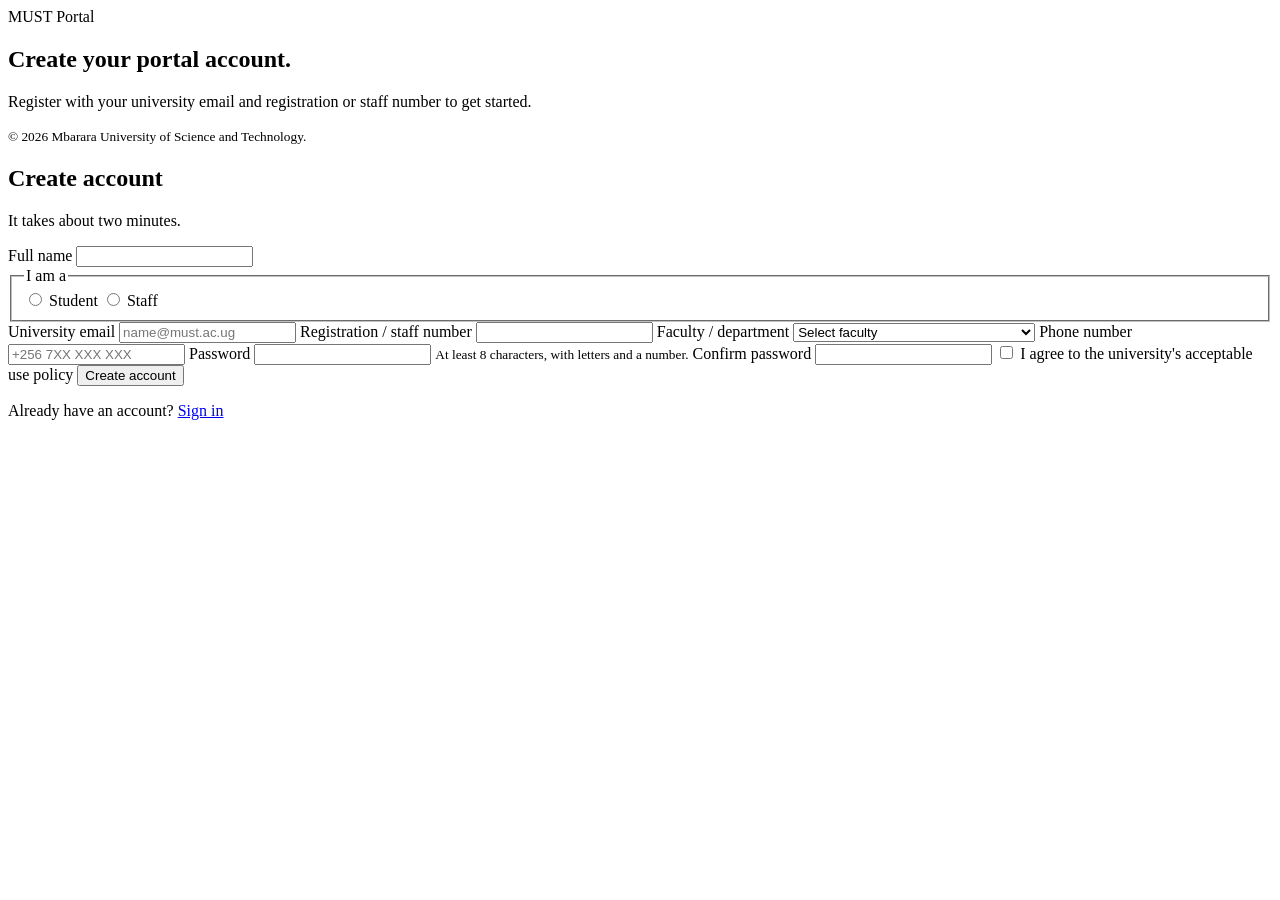
==== signup.html @ 88cc7ebc "Add files via upload" ====
<!DOCTYPE html>
<html lang="en">
<head>
  <meta charset="UTF-8">
  <meta name="viewport" content="width=device-width, initial-scale=1">
  <title>Create account | MUST Portal</title>
  <link href="https://fonts.googleapis.com/css2?family=IBM+Plex+Sans:wght@400;500;600&display=swap" rel="stylesheet">
  <link rel="stylesheet" href="css/style.css">
</head>
<body>
  <div class="page">
    <aside class="brand">
      <header class="logo"><span class="mark"></span>MUST Portal</header>
      <section>
        <h2>Create your portal account.</h2>
        <p>Register with your university email and registration or staff number to get started.</p>
      </section>
      <footer><small>© 2026 Mbarara University of Science and Technology.</small></footer>
    </aside>

    <main class="panel">
      <section class="card">
        <h1>Create account</h1>
        <p class="sub">It takes about two minutes.</p>

        <form action="#" method="post">
          <label for="fullname">Full name</label>
          <input id="fullname" name="fullname" type="text" required>

          <fieldset>
            <legend>I am a</legend>
            <label class="check"><input type="radio" name="role" value="student" required> Student</label>
            <label class="check"><input type="radio" name="role" value="staff"> Staff</label>
          </fieldset>

          <label for="email">University email</label>
          <input id="email" name="email" type="email" placeholder="name@must.ac.ug" required>

          <label for="regno">Registration / staff number</label>
          <input id="regno" name="regno" type="text" required>

          <label for="faculty">Faculty / department</label>
          <select id="faculty" name="faculty" required>
            <option value="">Select faculty</option>
            <option>Computing and Informatics</option>
            <option>Medicine</option>
            <option>Science</option>
            <option>Applied Sciences and Technology</option>
            <option>Business and Management Sciences</option>
            <option>Interdisciplinary Studies</option>
          </select>

          <label for="phone">Phone number</label>
          <input id="phone" name="phone" type="tel" placeholder="+256 7XX XXX XXX">

          <label for="password">Password</label>
          <input id="password" name="password" type="password" minlength="8"
                 pattern="(?=.*\d)(?=.*[A-Za-z]).{8,}"
                 title="At least 8 characters, with letters and a number" required>
          <small class="hint">At least 8 characters, with letters and a number.</small>

          <label for="confirm">Confirm password</label>
          <input id="confirm" name="confirm" type="password" minlength="8" required>

          <label class="check"><input type="checkbox" name="terms" required> I agree to the university's acceptable use policy</label>

          <button type="submit">Create account</button>
        </form>

        <p class="switch">Already have an account? <a href="index.html">Sign in</a></p>
      </section>
    </main>
  </div>
</body>
</html>
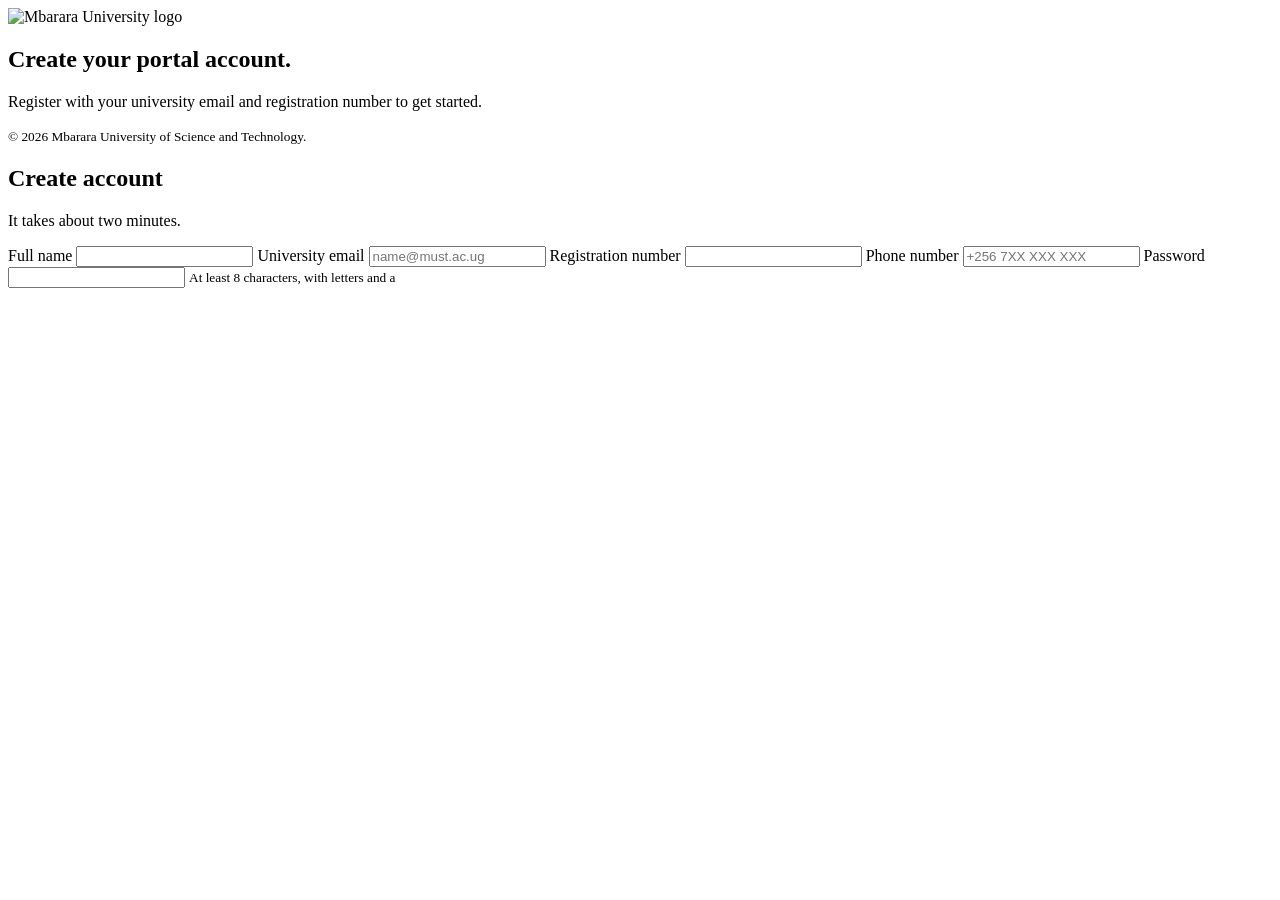
==== commit 54e2dc51: "Revise signup.html with new form fields and logo Updated the signup form with new input attributes a" ====
--- a/signup.html
+++ b/signup.html
@@ -10,12 +10,14 @@
 <body>
   <div class="page">
     <aside class="brand">
-      <header class="logo"><span class="mark"></span>MUST Portal</header>
+      <header class="logo">
+        <img src="images/must-logo.jpeg" alt="Mbarara University logo" class="logo-img">
+      </header>
       <section>
         <h2>Create your portal account.</h2>
-        <p>Register with your university email and registration or staff number to get started.</p>
+        <p>Register with your university email and registration number to get started.</p>
       </section>
-      <footer><small>© 2026 Mbarara University of Science and Technology.</small></footer>
+      <footer><small>&copy; 2026 Mbarara University of Science and Technology.</small></footer>
     </aside>
 
     <main class="panel">
@@ -25,51 +27,20 @@
 
         <form action="#" method="post">
           <label for="fullname">Full name</label>
-          <input id="fullname" name="fullname" type="text" required>
-
-          <fieldset>
-            <legend>I am a</legend>
-            <label class="check"><input type="radio" name="role" value="student" required> Student</label>
-            <label class="check"><input type="radio" name="role" value="staff"> Staff</label>
-          </fieldset>
+          <input id="fullname" name="fullname" type="text" autocomplete="name" required>
 
           <label for="email">University email</label>
-          <input id="email" name="email" type="email" placeholder="name@must.ac.ug" required>
+          <input id="email" name="email" type="email" placeholder="name@must.ac.ug" autocomplete="email" required>
 
-          <label for="regno">Registration / staff number</label>
-          <input id="regno" name="regno" type="text" required>
-
-          <label for="faculty">Faculty / department</label>
-          <select id="faculty" name="faculty" required>
-            <option value="">Select faculty</option>
-            <option>Computing and Informatics</option>
-            <option>Medicine</option>
-            <option>Science</option>
-            <option>Applied Sciences and Technology</option>
-            <option>Business and Management Sciences</option>
-            <option>Interdisciplinary Studies</option>
-          </select>
+          <label for="regno">Registration number</label>
+          <input id="regno" name="regno" type="text" autocomplete="off" required>
 
           <label for="phone">Phone number</label>
-          <input id="phone" name="phone" type="tel" placeholder="+256 7XX XXX XXX">
+          <input id="phone" name="phone" type="tel" placeholder="+256 7XX XXX XXX" autocomplete="tel">
 
           <label for="password">Password</label>
           <input id="password" name="password" type="password" minlength="8"
                  pattern="(?=.*\d)(?=.*[A-Za-z]).{8,}"
-                 title="At least 8 characters, with letters and a number" required>
-          <small class="hint">At least 8 characters, with letters and a number.</small>
-
-          <label for="confirm">Confirm password</label>
-          <input id="confirm" name="confirm" type="password" minlength="8" required>
-
-          <label class="check"><input type="checkbox" name="terms" required> I agree to the university's acceptable use policy</label>
-
-          <button type="submit">Create account</button>
-        </form>
-
-        <p class="switch">Already have an account? <a href="index.html">Sign in</a></p>
-      </section>
-    </main>
-  </div>
-</body>
-</html>+                 title="At least 8 characters, with letters and a number"
+                 autocomplete="new-password" required>
+          <small class="hint">At least 8 characters, with letters and a
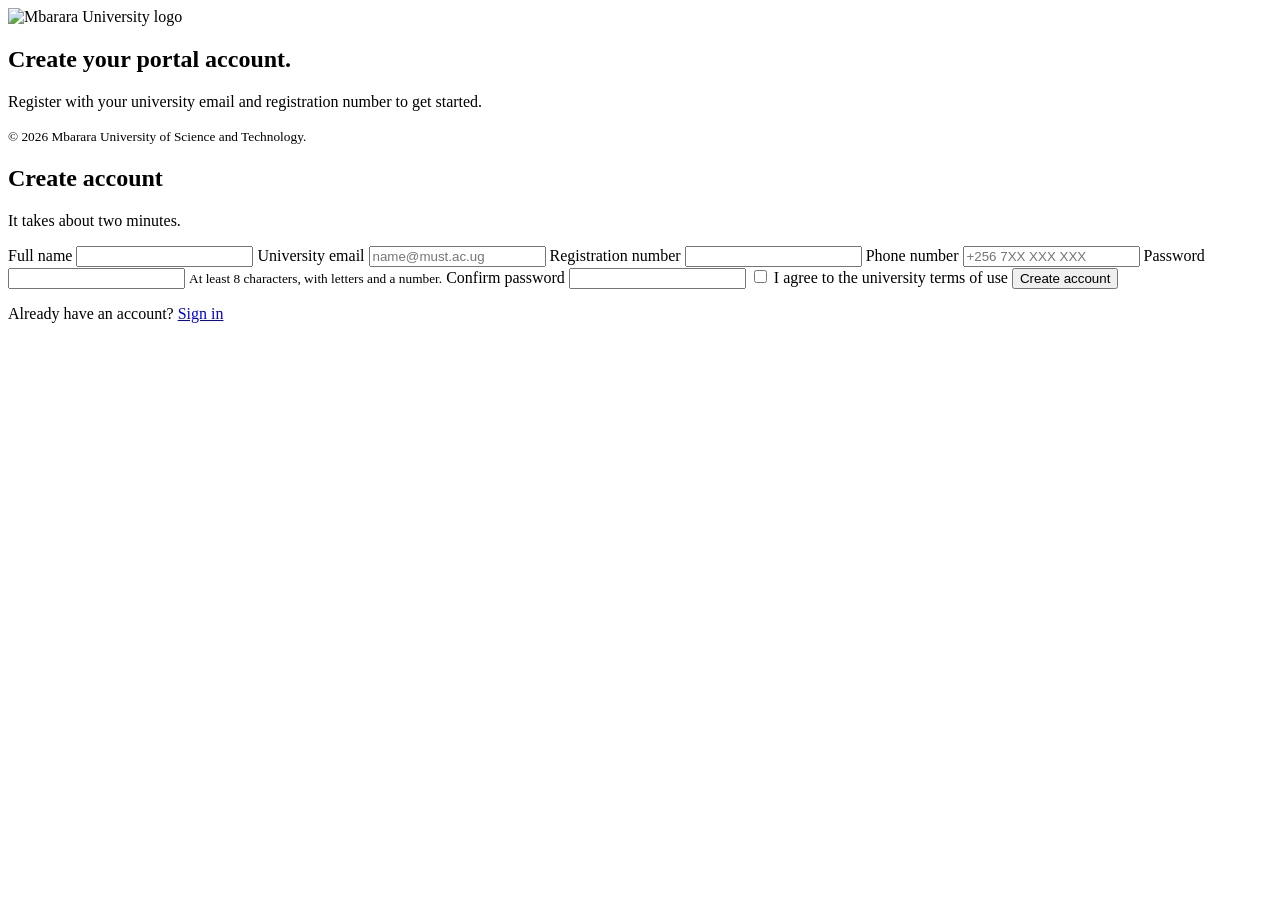
==== commit b24a41b4: "Modify signup.html for logo and password confirmation Updated the logo image source and added a conf" ====
--- a/signup.html
+++ b/signup.html
@@ -11,7 +11,7 @@
   <div class="page">
     <aside class="brand">
       <header class="logo">
-        <img src="images/must-logo.jpeg" alt="Mbarara University logo" class="logo-img">
+        <img src="images/must_logo.png" alt="Mbarara University logo" class="logo-img">
       </header>
       <section>
         <h2>Create your portal account.</h2>
@@ -43,4 +43,20 @@
                  pattern="(?=.*\d)(?=.*[A-Za-z]).{8,}"
                  title="At least 8 characters, with letters and a number"
                  autocomplete="new-password" required>
-          <small class="hint">At least 8 characters, with letters and a
+          <small class="hint">At least 8 characters, with letters and a number.</small>
+
+          <label for="confirm">Confirm password</label>
+          <input id="confirm" name="confirm" type="password" minlength="8"
+                 autocomplete="new-password" required>
+
+          <label class="check"><input type="checkbox" name="terms" required> I agree to the university terms of use</label>
+
+          <button type="submit">Create account</button>
+        </form>
+
+        <p class="switch">Already have an account? <a href="index.html">Sign in</a></p>
+      </section>
+    </main>
+  </div>
+</body>
+</html>
